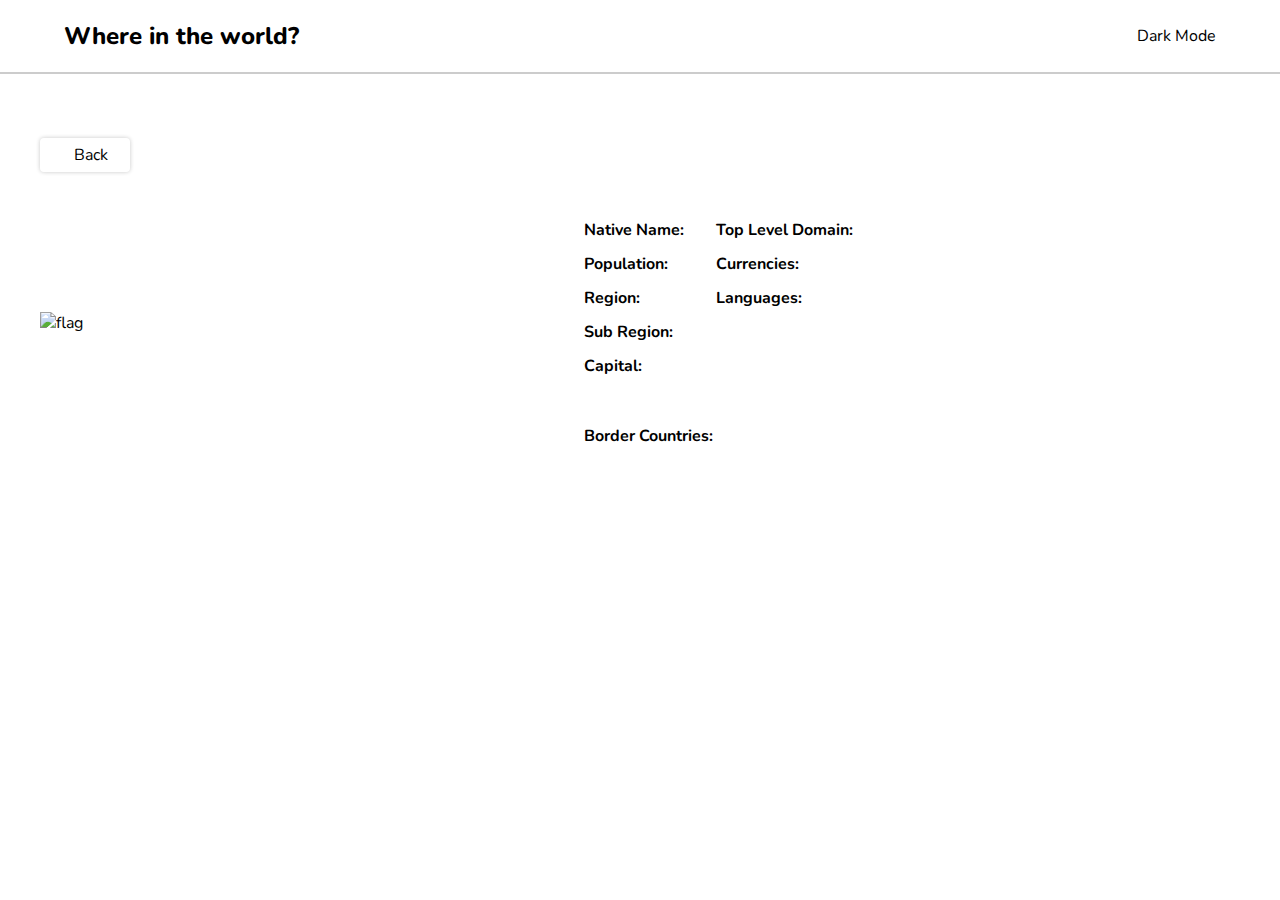
==== country.html @ ed4273a9 "initial commit" ====
<!DOCTYPE html>
<html lang="en">
  <head>
    <meta charset="UTF-8" />
    <meta name="viewport" content="width=device-width, initial-scale=1.0" />
    <title>Country</title>
    <link rel="stylesheet" href="style.css" />
    <link rel="stylesheet" href="country.css" />
    <link
      href="https://fonts.googleapis.com/css?family=Nunito:300,700,800"
      rel="stylesheet"
    />
    <script
      src="https://kit.fontawesome.com/7c6e2f6275.js"
      crossorigin="anonymous"
    ></script>

    <script src="country.js" defer></script>
  </head>
  <body>
    <!-- ========== Header Section Starts  ========== -->

    <header class="header-container">
      <div class="header-content">
        <h2 class="title">Where in the world?</h2>
        <p><i class="fa-solid fa-moon"></i>&nbsp;&nbsp;Dark Mode</p>
      </div>
    </header>

    <!-- ========== Header Section Ends  ========== -->

    <!-- ========== Main Section Starts  ========== -->

    <main>
      <div class="country-details-container">
        <span class="back-button" onclick="history.back()">
          <i class="fa-solid fa-arrow-left"></i> &nbsp;&nbsp; Back</span
        >

        <div class="country-details">
          <img src="" alt="flag" />

          <div class="details-text-container">
            <h1></h1>
            <div class="details-text">
              <p><b>Native Name: </b><span class="native-name"></span></p>
              <p><b>Population: </b><span class="population"></span></p>
              <p><b>Region: </b><span class="region"></span></p>
              <p><b>Sub Region: </b><span class="sub-region"></span></p>
              <p><b>Capital: </b><span class="capital"></span></p>
              <p>
                <b>Top Level Domain: </b><span class="top-level-domain"></span>
              </p>
              <p><b>Currencies: </b><span class="currency"></span></p>
              <p><b>Languages: </b><span class="language"></span></p>
            </div>

            <div class="border-countries">
              <b>Border Countries:&nbsp;&nbsp;</b>
            </div>
          </div>
        </div>
      </div>
    </main>
    <!-- ========== Main Section Ends  ========== -->
  </body>
</html>
---- style.css ----
* {
  box-sizing: border-box;
}
body {
  margin: 0;
  font-family: "Nunito", sans-serif;
}

/***************** Header Section Starts ******************* */

.header-container {
  box-shadow: 0 2px 0 0px rgba(0, 0, 0, 0.2);
}
.header-content {
  display: flex;
  justify-content: space-between;
  align-items: center;
  max-width: 1200px;
  margin-inline: auto;
  padding-inline: 24px;
}
.title {
  font-weight: 800;
}

/***************** Header Section Ends ******************* */

/***************** Main Section Ends ******************* */

main {
  padding: 24px;
  margin-top: 16px;
}

a {
  text-decoration-line: none;
  color: inherit;
}
.countries-container {
  max-width: 1200px;
  margin-inline: auto;
  display: flex;
  justify-content: space-between;
  flex-wrap: wrap;
  gap: 64px;
}
.country-card {
  display: inline-block;
  width: 250px;
  border-radius: 4px;
  box-shadow: 0px 0px 8px 0px rgba(0, 0, 0, 0.2);
  overflow-y: hidden;
  padding-bottom: 24px;
  transition: all 0.2s ease-in-out;
}
.country-card:hover {
  transform: scale(1.03);
  box-shadow: 0px 0px 16px 0px rgba(0, 0, 0, 0.2);
}

.country-card img {
  width: 100%;
}
.card-text {
  padding-inline: 16px;
}
.card-text p {
  font-size: 14px;
  margin-block: 8px;
}
.card-title {
  font-size: 22px;
  margin-block: 16px;
}
/***************** Main Section Ends ******************* */

/***************** Media Queries ******************* */

@media (max-width: 768px) {
  .countries-container {
    justify-content: center;
  }
  .title {
    font-size: 16px;
  }
  .header-content p {
    font-size: 12px;
  }
}
---- country.css ----
.country-details-container {
  max-width: 1200px;
  margin-inline: auto;
  margin-top: 32px;
}

.back-button {
  box-shadow: 0 0px 4px 0px rgba(0, 0, 0, 0.22);
  border-radius: 4px;
  padding: 6px 22px;
  cursor: pointer;
}

.country-details {
  display: flex;
  align-items: center;
  gap: 64px;
  margin-top: 32px;
}
.country-details img {
  width: 40%;
}
.details-text {
  display: flex;
  flex-direction: column;
  row-gap: 12px;
  column-gap: 32px;
  max-height: 180px;
  flex-wrap: wrap;
}
.details-text p {
  margin: 0;
}

.border-countries {
  margin-top: 48px;
  display: flex;
  align-items: flex-start;
  flex-wrap: wrap;
  gap: 8px;
}
.border-countries a {
  box-shadow: 0 0px 4px 0px rgba(0, 0, 0, 0.22);
  padding: 4px 16px;
  border-radius: 4px;
  font-size: 14px;
}

@media (max-width: 890px) {
  .country-details {
    flex-direction: column;
    align-items: flex-start;
    gap: 16px;
  }

  .details-text {
    max-height: unset;
  }

  .country-details img {
    width: 100%;
    max-width: 400px;
  }
}
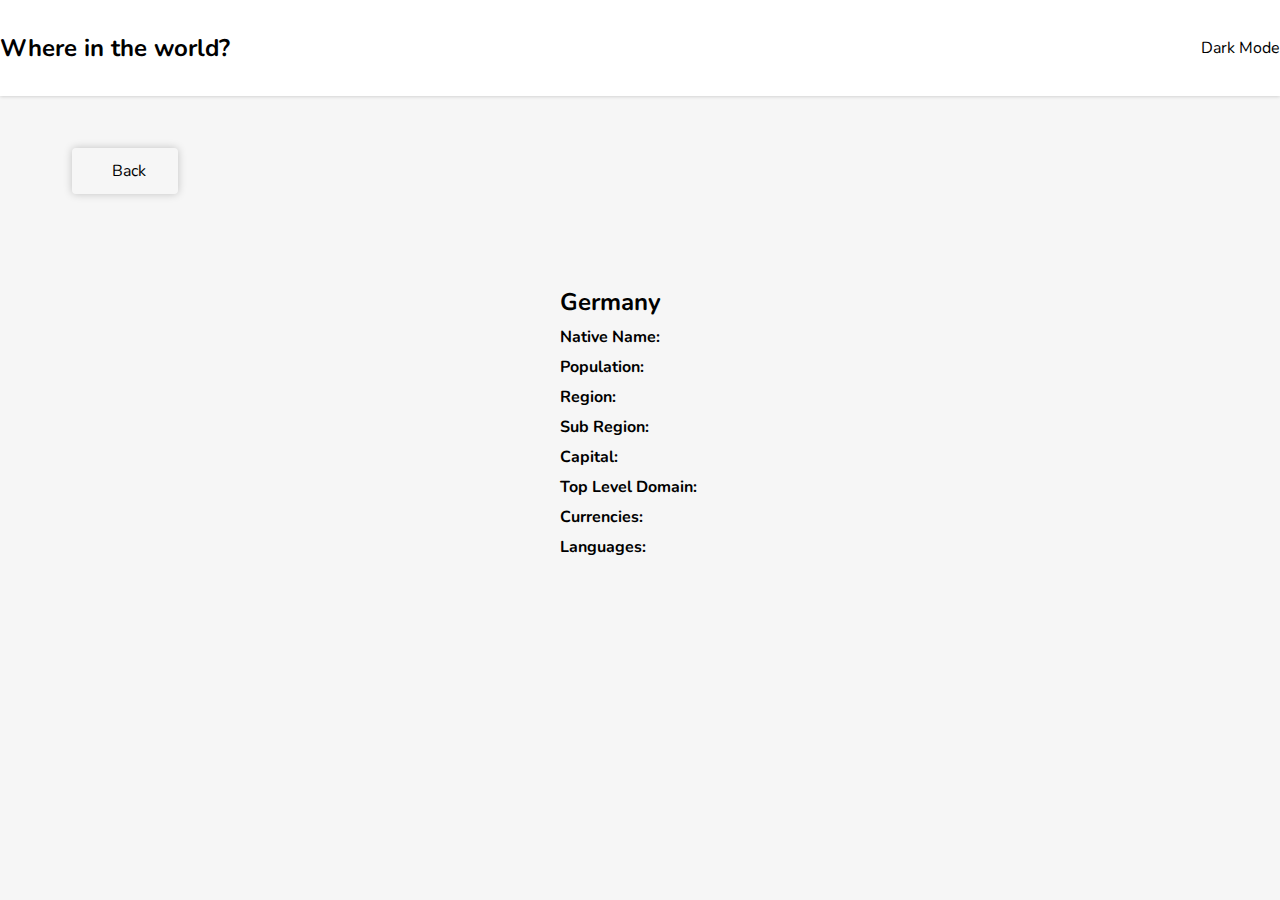
==== commit c28a96ab: "add country page" ====
--- a/country.html
+++ b/country.html
@@ -20,44 +20,34 @@
   <body>
     <!-- ========== Header Section Starts  ========== -->
 
-    <header class="header-container">
-      <div class="header-content">
+    <section class="header-container">
+      <header>
         <h2 class="title">Where in the world?</h2>
         <p><i class="fa-solid fa-moon"></i>&nbsp;&nbsp;Dark Mode</p>
-      </div>
-    </header>
+      </header>
+    </section>
 
     <!-- ========== Header Section Ends  ========== -->
 
     <!-- ========== Main Section Starts  ========== -->
 
     <main>
+      <span id="back-button">
+        <i class="fa-solid fa-arrow-left"></i>&nbsp;&nbsp;Back</span
+      >
       <div class="country-details-container">
-        <span class="back-button" onclick="history.back()">
-          <i class="fa-solid fa-arrow-left"></i> &nbsp;&nbsp; Back</span
-        >
-
+        <img src="https://flagcdn.com/us.svg" alt="" />
         <div class="country-details">
-          <img src="" alt="flag" />
-
-          <div class="details-text-container">
-            <h1></h1>
-            <div class="details-text">
-              <p><b>Native Name: </b><span class="native-name"></span></p>
-              <p><b>Population: </b><span class="population"></span></p>
-              <p><b>Region: </b><span class="region"></span></p>
-              <p><b>Sub Region: </b><span class="sub-region"></span></p>
-              <p><b>Capital: </b><span class="capital"></span></p>
-              <p>
-                <b>Top Level Domain: </b><span class="top-level-domain"></span>
-              </p>
-              <p><b>Currencies: </b><span class="currency"></span></p>
-              <p><b>Languages: </b><span class="language"></span></p>
-            </div>
-
-            <div class="border-countries">
-              <b>Border Countries:&nbsp;&nbsp;</b>
-            </div>
+          <div class="country-details-text">
+            <h2>Germany</h2>
+            <p><b>Native Name:</b><span id="native-name"></span></p>
+            <p><b>Population:</b> <span id="population"></span></p>
+            <p><b>Region:</b> <span id="region"></span></p>
+            <p><b>Sub Region:</b> <span id="sub-region"></span></p>
+            <p><b>Capital:</b> <span id="capital"></span></p>
+            <p><b>Top Level Domain: </b> <span id="top-level-domain"></span></p>
+            <p><b>Currencies: </b> <span id="currencies"></span></p>
+            <p><b>Languages: </b> <span id="languages"></span></p>
           </div>
         </div>
       </div>
--- a/style.css
+++ b/style.css
@@ -1,89 +1,75 @@
 * {
+  margin: 0;
   box-sizing: border-box;
 }
 body {
-  margin: 0;
+  background-color: #eeeeee8b;
   font-family: "Nunito", sans-serif;
 }
 
+:root {
+  ---font-color-primary: #000;
+}
+a {
+  text-decoration-line: none;
+}
+
 /***************** Header Section Starts ******************* */
-
 .header-container {
-  box-shadow: 0 2px 0 0px rgba(0, 0, 0, 0.2);
+  box-shadow: 0 0 4px 0 rgba(0, 0, 0, 0.22);
+  background-color: #fff;
 }
-.header-content {
+header {
+  padding: 32px 0;
+  max-width: 1400px;
+  margin-inline: auto;
   display: flex;
   justify-content: space-between;
   align-items: center;
-  max-width: 1200px;
-  margin-inline: auto;
-  padding-inline: 24px;
 }
-.title {
-  font-weight: 800;
+/***************** Header Section Ends ******************* */
+
+/***************** Main Section Starts ******************* */
+main {
+  margin: 32px;
 }
 
-/***************** Header Section Ends ******************* */
-
-/***************** Main Section Ends ******************* */
-
-main {
-  padding: 24px;
-  margin-top: 16px;
-}
-
-a {
-  text-decoration-line: none;
-  color: inherit;
-}
 .countries-container {
-  max-width: 1200px;
+  max-width: 1400px;
   margin-inline: auto;
   display: flex;
   justify-content: space-between;
+  align-items: center;
+  gap: 64px;
   flex-wrap: wrap;
-  gap: 64px;
 }
 .country-card {
-  display: inline-block;
-  width: 250px;
+  color: var(---font-color-primary);
+  flex-basis: 280px;
+  background-color: #fff;
   border-radius: 4px;
-  box-shadow: 0px 0px 8px 0px rgba(0, 0, 0, 0.2);
+  box-shadow: 0 0 8px 0 rgba(0, 0, 0, 0.23);
   overflow-y: hidden;
-  padding-bottom: 24px;
-  transition: all 0.2s ease-in-out;
 }
-.country-card:hover {
-  transform: scale(1.03);
-  box-shadow: 0px 0px 16px 0px rgba(0, 0, 0, 0.2);
+.country-card h2 {
+  margin: 22px 0 0 20px;
 }
-
-.country-card img {
+.country-flag {
   width: 100%;
+  max-width: 280px;
+  height: 140px;
 }
-.card-text {
-  padding-inline: 16px;
+.country-flag img {
+  width: 100%;
+  height: 100%;
+  object-fit: cover;
 }
-.card-text p {
-  font-size: 14px;
-  margin-block: 8px;
-}
-.card-title {
-  font-size: 22px;
-  margin-block: 16px;
+.country-details {
+  padding: 20px 20px 42px;
+  display: flex;
+  flex-direction: column;
+  gap: 8px;
 }
 /***************** Main Section Ends ******************* */
 
 /***************** Media Queries ******************* */
-
-@media (max-width: 768px) {
-  .countries-container {
-    justify-content: center;
-  }
-  .title {
-    font-size: 16px;
-  }
-  .header-content p {
-    font-size: 12px;
-  }
-}
--- a/country.css
+++ b/country.css
@@ -1,64 +1,34 @@
-.country-details-container {
-  max-width: 1200px;
-  margin-inline: auto;
-  margin-top: 32px;
+main {
+  padding-top: 32px;
 }
 
-.back-button {
-  box-shadow: 0 0px 4px 0px rgba(0, 0, 0, 0.22);
+#back-button {
+  box-shadow: 0 0 8px 0 rgba(0, 0, 0, 0.21);
+  border: none;
+  outline: none;
+  padding: 12px 32px;
   border-radius: 4px;
-  padding: 6px 22px;
-  cursor: pointer;
+  margin-left: 40px;
 }
 
-.country-details {
+.country-details-container {
+  margin-top: 64px;
   display: flex;
+  justify-content: space-around;
   align-items: center;
   gap: 64px;
-  margin-top: 32px;
+  flex-wrap: wrap;
 }
-.country-details img {
-  width: 40%;
+.country-details-container img {
+  max-width: 240px;
 }
-.details-text {
+.country-details {
+  flex-basis: 600px;
+}
+.country-details-text {
+  padding: 20px 30px;
+  max-height: 200px;
   display: flex;
   flex-direction: column;
-  row-gap: 12px;
-  column-gap: 32px;
-  max-height: 180px;
-  flex-wrap: wrap;
-}
-.details-text p {
-  margin: 0;
-}
-
-.border-countries {
-  margin-top: 48px;
-  display: flex;
-  align-items: flex-start;
-  flex-wrap: wrap;
   gap: 8px;
 }
-.border-countries a {
-  box-shadow: 0 0px 4px 0px rgba(0, 0, 0, 0.22);
-  padding: 4px 16px;
-  border-radius: 4px;
-  font-size: 14px;
-}
-
-@media (max-width: 890px) {
-  .country-details {
-    flex-direction: column;
-    align-items: flex-start;
-    gap: 16px;
-  }
-
-  .details-text {
-    max-height: unset;
-  }
-
-  .country-details img {
-    width: 100%;
-    max-width: 400px;
-  }
-}
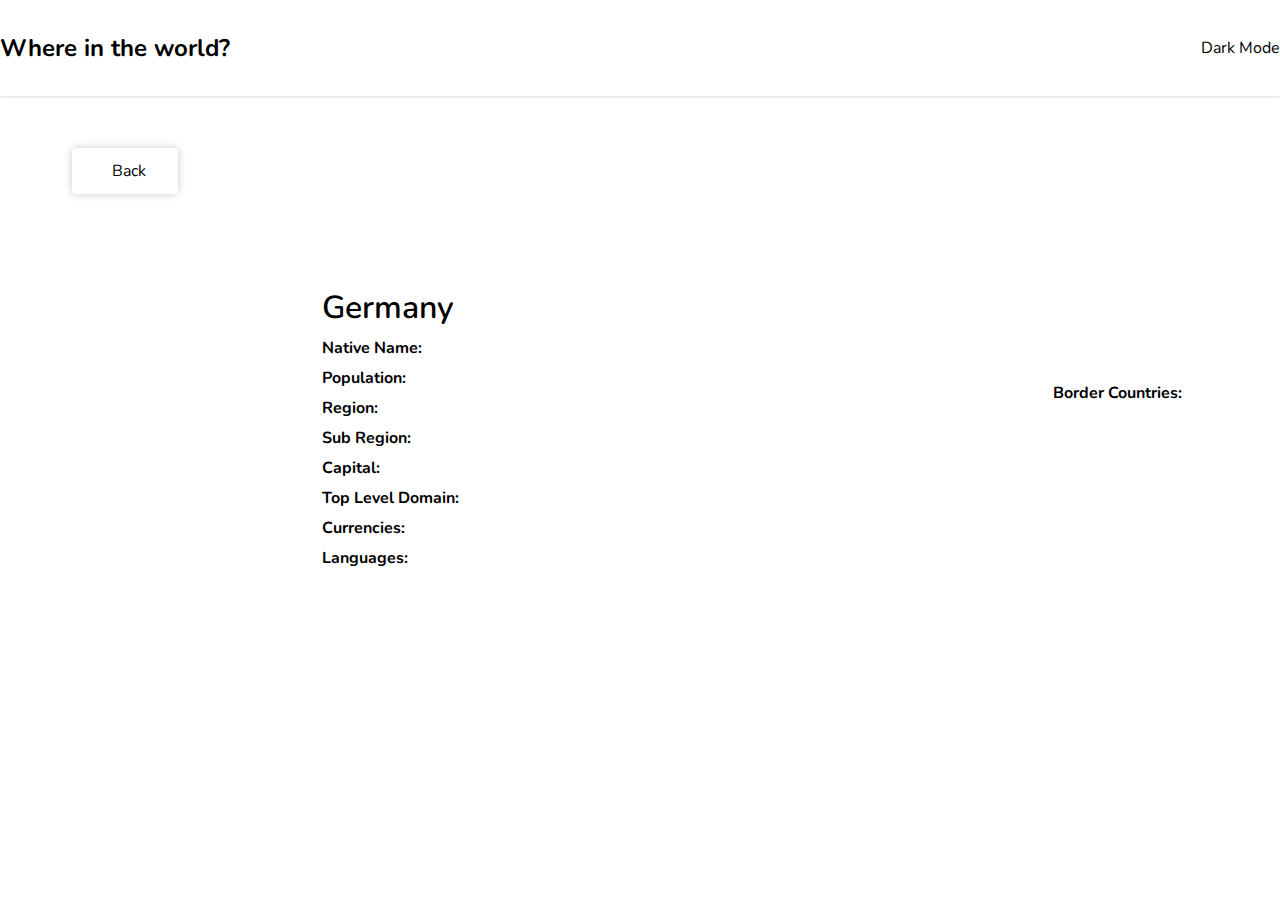
==== commit dec3080c: "add local storage" ====
--- a/country.html
+++ b/country.html
@@ -32,7 +32,7 @@
     <!-- ========== Main Section Starts  ========== -->
 
     <main>
-      <span id="back-button">
+      <span id="back-button" onclick="history.back()">
         <i class="fa-solid fa-arrow-left"></i>&nbsp;&nbsp;Back</span
       >
       <div class="country-details-container">
@@ -50,6 +50,10 @@
             <p><b>Languages: </b> <span id="languages"></span></p>
           </div>
         </div>
+
+        <div class="border-countries-container">
+          <p><b>Border Countries: </b>&nbsp;</p>
+        </div>
       </div>
     </main>
     <!-- ========== Main Section Ends  ========== -->
--- a/style.css
+++ b/style.css
@@ -3,7 +3,8 @@
   box-sizing: border-box;
 }
 body {
-  background-color: #eeeeee8b;
+  background-color: #fff;
+  color: #000;
   font-family: "Nunito", sans-serif;
 }
 
@@ -18,14 +19,30 @@
 .header-container {
   box-shadow: 0 0 4px 0 rgba(0, 0, 0, 0.22);
   background-color: #fff;
+  color: #fff;
 }
+
 header {
+  background-color: #fff;
+  color: #000;
   padding: 32px 0;
   max-width: 1400px;
   margin-inline: auto;
   display: flex;
   justify-content: space-between;
   align-items: center;
+}
+.header-container.dark,
+header.dark,
+body.dark {
+  background-color: #000;
+  color: #fff;
+}
+.header-container.dark {
+  box-shadow: 0 0 4px 0 #fdf6f676;
+}
+.theme-changer {
+  cursor: pointer;
 }
 /***************** Header Section Ends ******************* */
 
@@ -34,7 +51,43 @@
   margin: 32px;
 }
 
+.search-filter-container {
+  display: flex;
+  justify-content: space-between;
+  align-items: center;
+  gap: 10px;
+}
+.search-box {
+  width: 30%;
+  background-color: #fff;
+  border-radius: 6px;
+  padding: 10px 20px;
+  box-shadow: 0 0 4px 0 rgba(0, 0, 0, 0.22);
+}
+.search-box i {
+  color: #ccc;
+}
+.search-box input {
+  width: 80%;
+  padding: 10px 20px;
+
+  color: #ddd;
+  border: none;
+  outline: none;
+  background-color: transparent;
+}
+.filter-box {
+  background-color: #fff;
+  border-radius: 6px;
+  padding: 10px 20px;
+  box-shadow: 0 0 4px 0 rgba(0, 0, 0, 0.22);
+}
+.filter-box select {
+  border: none;
+  outline: none;
+}
 .countries-container {
+  margin-top: 64px;
   max-width: 1400px;
   margin-inline: auto;
   display: flex;
@@ -50,6 +103,11 @@
   border-radius: 4px;
   box-shadow: 0 0 8px 0 rgba(0, 0, 0, 0.23);
   overflow-y: hidden;
+  transition: transform 0.2s ease-in-out;
+}
+.country-card:hover {
+  transform: scale(1.03);
+  box-shadow: 0 0 18px 0 rgba(0, 0, 0, 0.23);
 }
 .country-card h2 {
   margin: 22px 0 0 20px;
--- a/country.css
+++ b/country.css
@@ -9,6 +9,7 @@
   padding: 12px 32px;
   border-radius: 4px;
   margin-left: 40px;
+  cursor: pointer;
 }
 
 .country-details-container {
@@ -20,7 +21,7 @@
   flex-wrap: wrap;
 }
 .country-details-container img {
-  max-width: 240px;
+  max-width: 340px;
 }
 .country-details {
   flex-basis: 600px;
@@ -32,3 +33,25 @@
   flex-direction: column;
   gap: 8px;
 }
+.country-details-text h2 {
+  font-size: 32px;
+  font-weight: 600;
+}
+.border-countries-container {
+  max-width: 700px;
+  margin-top: 32px;
+  display: flex;
+  align-items: center;
+  flex-wrap: wrap;
+  gap: 10px;
+}
+.border-countries-container a {
+  cursor: pointer;
+  text-decoration-line: none;
+  color: #000;
+  font-weight: 500;
+  display: inline-block;
+  border-radius: 4px;
+  padding: 10px 32px;
+  box-shadow: 0 0 4px 2px rgba(0, 0, 0, 0.21);
+}
